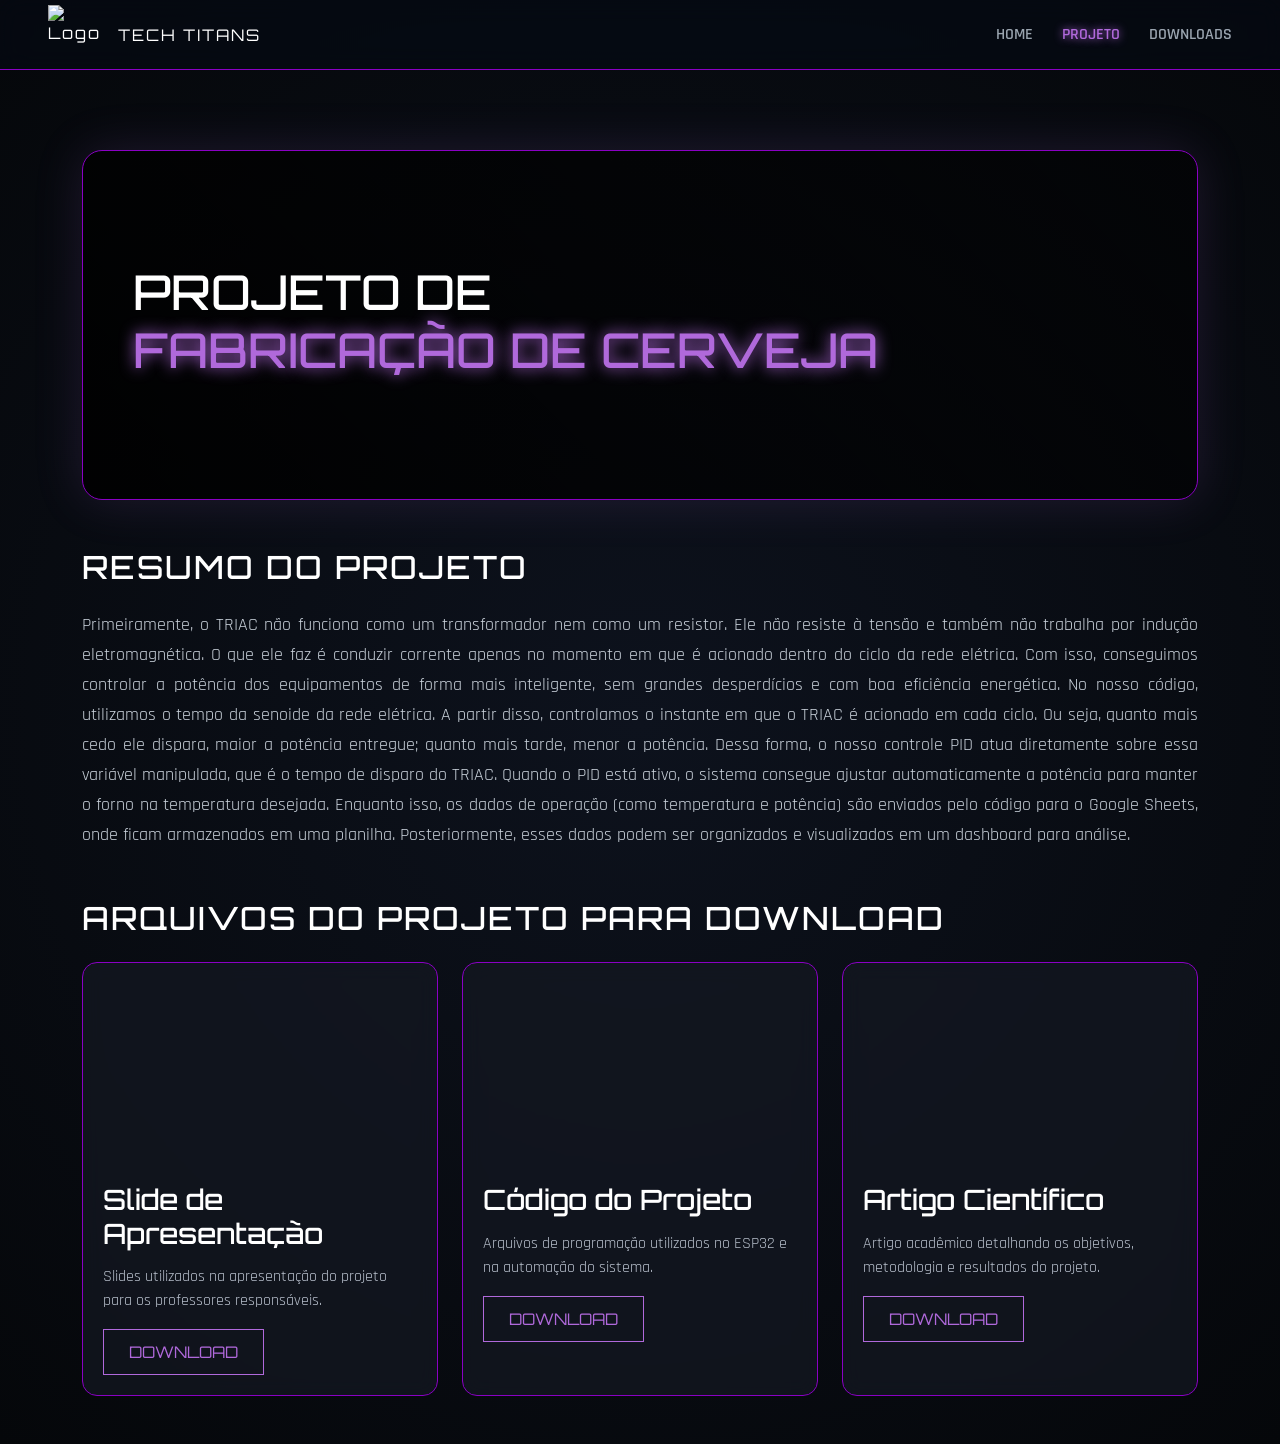
==== page_cerveja.html @ ebbdea02 "Primeiro Commit" ====
<!DOCTYPE html>
<html lang="pt-br">
<head>
    <meta charset="UTF-8">
    <meta name="viewport" content="width=device-width, initial-scale=1.0">
    <title>Projeto - Fabricação de Cerveja</title>

    <!-- Bootstrap -->
    <link href="https://cdn.jsdelivr.net/npm/bootstrap@5.3.0/dist/css/bootstrap.min.css" rel="stylesheet">

    <!-- Fonts -->
    <link href="https://fonts.googleapis.com/css2?family=Orbitron:wght@400;700&family=Rajdhani:wght@300;500;600&display=swap" rel="stylesheet">

    <link rel="stylesheet" href="css/style_cerveja_page.css">
</head>

<body>

    <!-- HEADER -->
    <header class="main-header d-flex justify-content-between align-items-center px-5">

        <div class="logo-area">
            <img src="img/logo.png" alt="Logo" class="logo-img">
            <span>TECH TITANS</span>
        </div>

        <nav class="main-nav">
            <a href="index.html">HOME</a>
            <a href="#sobre" class="active">PROJETO</a>
            <a href="#downloads">DOWNLOADS</a>
        </nav>

    </header>

    <!-- HERO -->
    <section class="hero-wrap container">
        <div class="hero-inner">
            <div class="hero-content">
                <h1>
                    PROJETO DE <br>
                    <span class="glow-text">
                        FABRICAÇÃO DE CERVEJA
                    </span>
                </h1>
            </div>
        </div>
    </section>

    <!-- SOBRE -->
    <section id="sobre" class="container mt-5">

        <h2 class="section-title">
            RESUMO DO PROJETO
        </h2>

        <p class="project-text">
            Primeiramente, o TRIAC não funciona como um transformador nem como um resistor. 
            Ele não resiste à tensão e também não trabalha por indução eletromagnética. 
            O que ele faz é conduzir corrente apenas no momento em que é acionado dentro do ciclo da rede elétrica.
            Com isso, conseguimos controlar a potência dos equipamentos de forma mais inteligente, sem grandes desperdícios e com boa 
            eficiência energética.
            
            No nosso código, utilizamos o tempo da senoide da rede elétrica. 
            A partir disso, controlamos o instante em que o TRIAC é acionado em cada ciclo. 
            Ou seja, quanto mais cedo ele dispara, maior a potência entregue; quanto mais tarde, menor a potência.
            Dessa forma, o nosso controle PID atua diretamente sobre essa variável manipulada, que é o tempo de disparo do TRIAC.
            
            Quando o PID está ativo, o sistema consegue ajustar automaticamente a potência para manter o forno na temperatura desejada.
            Enquanto isso, os dados de operação (como temperatura e potência) são enviados pelo código para o Google Sheets, 
            onde ficam armazenados em uma planilha. 
            Posteriormente, esses dados podem ser organizados e visualizados em um dashboard para análise.
        </p>

    </section>

    <!-- CARDS -->
    <section id="downloads" class="container mt-5 mb-5">
        <h2 class="section-title">
            ARQUIVOS DO PROJETO PARA DOWNLOAD
        </h2>

        <div class="row g-4">

            <!-- CARD 1 -->
            <div class="col-lg-4">
                <div class="cyber-card">
                    <div class="card-img"
                         style="background-image: url('img/materiais.jpg');">
                    </div>
                    <h3>Slide de Apresentação</h3>
                    <p>
                       Slides utilizados na apresentação do projeto para os professores responsáveis.
                    </p>
                    <a href="downloads/lista_materiais.pdf"
                       class="btn-cyber" target="_blank"
                       download>
                        DOWNLOAD
                    </a>
                </div>
            </div>

            <!-- CARD 2 -->
            <div class="col-lg-4">
                <div class="cyber-card">
                    <div class="card-img"
                         style="background-image: url('img/codigo.jpg');">
                    </div>
                    <h3>Código do Projeto</h3>
                    <p>
                        Arquivos de programação utilizados no ESP32
                        e na automação do sistema.
                    </p>
                    <a href="downloads/codigo_projeto.zip"
                       class="btn-cyber" target="_blank"
                       download>
                        DOWNLOAD
                    </a>
                </div>
            </div>

            <!-- CARD 3 -->
            <div class="col-lg-4">
                <div class="cyber-card">
                    <div class="card-img"
                         style="background-image: url('img/artigo.jpg');">
                    </div>
                    <h3>Artigo Científico</h3>
                    <p>
                        Artigo acadêmico detalhando os objetivos,
                        metodologia e resultados do projeto.
                    </p>
                    <a href="downloads/Artigo_TechTitans___Projeto_Cerveja.pdf"
                       class="btn-cyber" target="_blank"
                       download>
                        DOWNLOAD
                    </a>
                </div>
            </div>
        </div>
    </section>

</body>
</html>
---- css/style_cerveja_page.css ----
:root {
    --bg-color: #05070a;
    --card-bg: rgba(20, 25, 35, 0.7);
    --purple: #B069DB;
    --border-color: rgba(138, 0, 196);
    --font-main: 'Rajdhani', sans-serif;
    --font-logo: 'Orbitron', sans-serif;
}

body {
    margin: 0;
    background: radial-gradient(circle at 50% 50%, #0d121d 0%, var(--bg-color) 100%);
    color: white;
    font-family: var(--font-main);
    overflow-x: hidden;
}

/* ================= HEADER ================= */

.main-header {
    position: sticky;
    top: 0;
    z-index: 1000;
    height: 70px;

    background: rgba(5, 10, 20, 0.6);
    backdrop-filter: blur(12px);
    border-bottom: 1px solid var(--border-color);
}

.logo-area {
    display: flex;
    align-items: center;
    gap: 10px;
    font-family: var(--font-logo);
    letter-spacing: 2px;
}

.logo-img {
    width: 60px;
    height: 60px;
    object-fit: cover;
}

.main-nav a {
    text-decoration: none;
    color: #9aa4af;
    margin-left: 25px;
    font-weight: 600;
    transition: 0.3s;
}

.main-nav a:hover,
.main-nav a.active {
    color: var(--purple);
    text-shadow: 0 0 8px var(--purple);
}

/* ================= HERO ================= */

.hero-wrap {
    padding-top: 80px;
}

.hero-inner {
    min-height: 350px;

    background:
        linear-gradient(45deg, rgba(0,0,0,0.9), rgba(0,0,0,0.5)),
        url('img/fabrica_cerveja.jpg');

    background-size: cover;
    background-position: center;

    border-radius: 20px;
    border: 1px solid var(--border-color);

    display: flex;
    align-items: center;

    padding: 50px;

    box-shadow: 0 0 50px rgba(176, 105, 219, 0.15);
}

.hero-content h1 {
    font-family: var(--font-logo);
    font-size: 3rem;
}

.glow-text {
    color: var(--purple);
    text-shadow: 0 0 15px var(--purple);
}

/* ================= TEXT ================= */

.project-text {
    color: #c8d0d9;
    font-size: 1.1rem;
    line-height: 1.7;
    text-align: justify;
}

.section-title {
    font-family: var(--font-logo);
    letter-spacing: 2px;
    margin-bottom: 25px;
}

/* ================= CARDS ================= */

.cyber-card {
    background: var(--card-bg);
    border: 1px solid var(--border-color);
    border-radius: 15px;
    backdrop-filter: blur(10px);
    padding: 20px;
    transition: 0.3s;
    height: 100%;
}

.cyber-card:hover {
    transform: translateY(-5px);
    box-shadow: 0 0 20px rgba(176, 105, 219, 0.3);
}

.card-img {
    height: 180px;
    border-radius: 10px;
    background-size: cover;
    background-position: center;
    margin-bottom: 20px;
}

.cyber-card h3 {
    font-family: var(--font-logo);
    color: white;
    margin-bottom: 15px;
}

.cyber-card p {
    color: #b8c0cc;
}

/* ================= BUTTON ================= */

.btn-cyber {
    background: transparent;
    color: var(--purple);
    border: 1px solid var(--purple);
    padding: 10px 25px;
    font-family: var(--font-logo);
    text-decoration: none;
    display: inline-block;
    transition: 0.3s;
}

.btn-cyber:hover {
    background: var(--purple);
    color: black;
    box-shadow: 0 0 20px var(--purple);
}
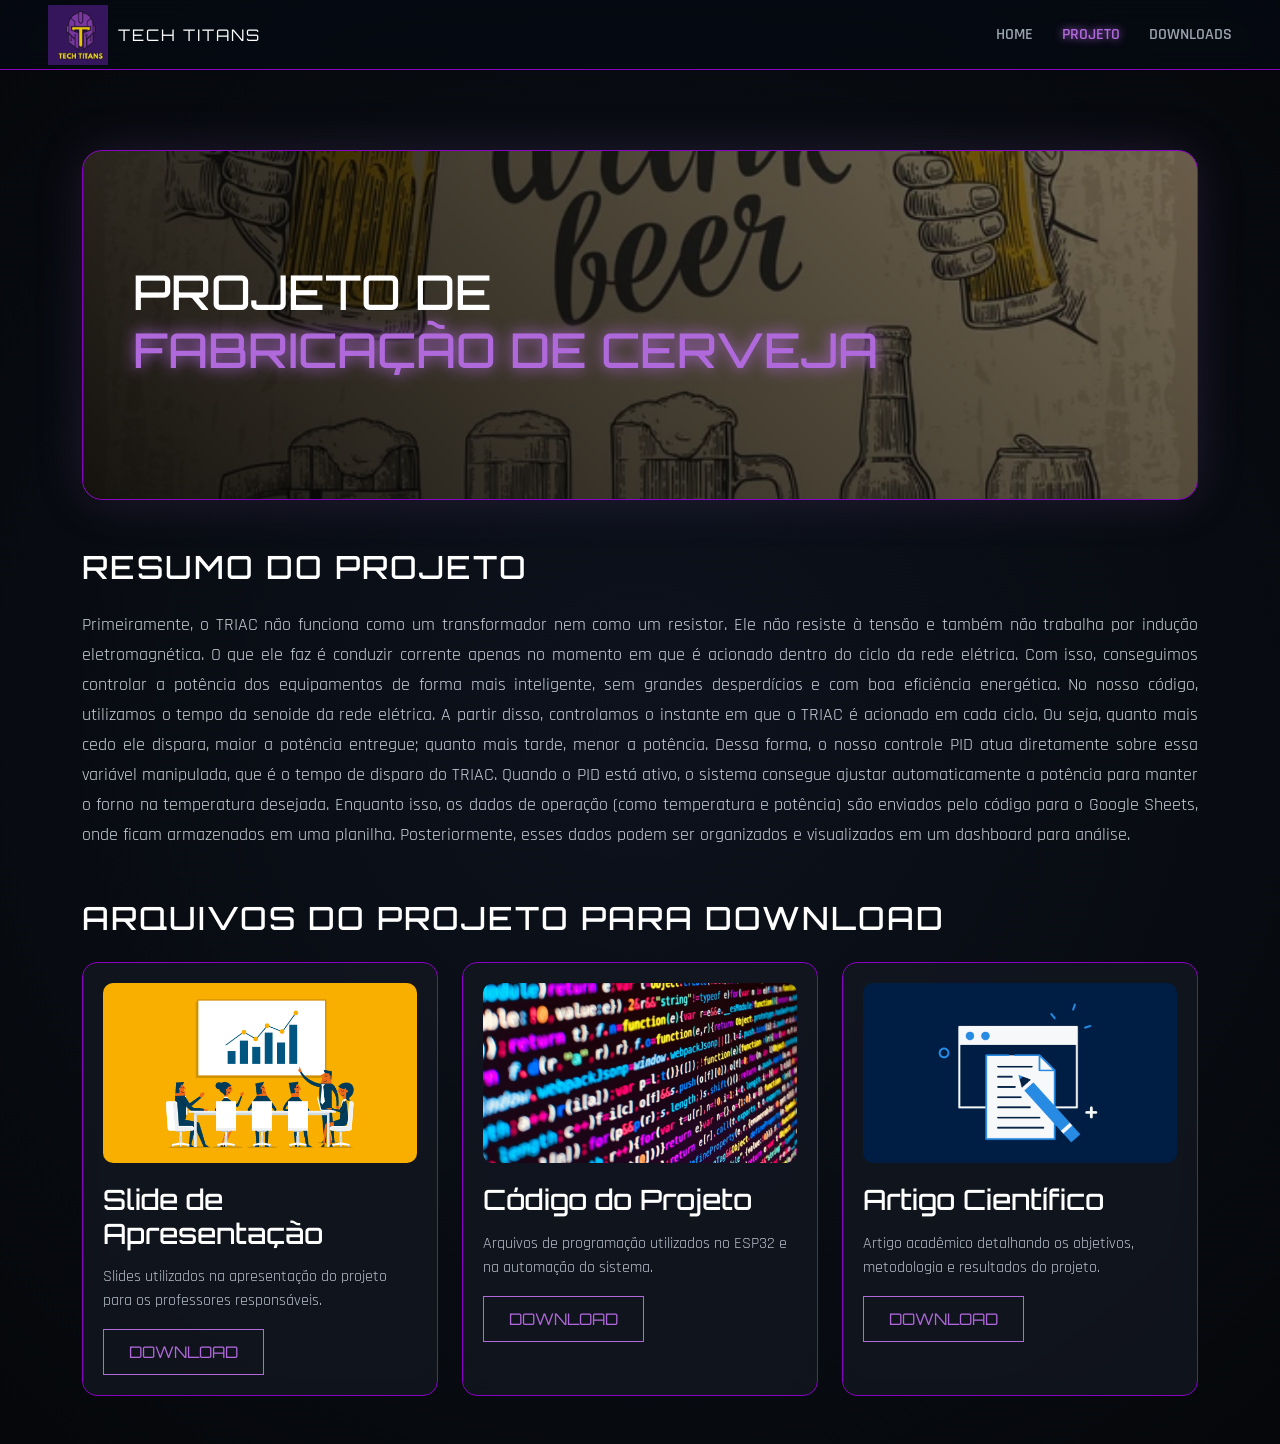
==== commit 6d4aaade: "Atualização" ====
--- a/page_cerveja.html
+++ b/page_cerveja.html
@@ -20,7 +20,7 @@
     <header class="main-header d-flex justify-content-between align-items-center px-5">
 
         <div class="logo-area">
-            <img src="img/logo.png" alt="Logo" class="logo-img">
+            <img src="img/logo2.jpeg" alt="Logo" class="logo-img">
             <span>TECH TITANS</span>
         </div>
 
@@ -85,7 +85,7 @@
             <div class="col-lg-4">
                 <div class="cyber-card">
                     <div class="card-img"
-                         style="background-image: url('img/materiais.jpg');">
+                         style="background-image: url('img/slide_apresentacao.png');">
                     </div>
                     <h3>Slide de Apresentação</h3>
                     <p>
@@ -103,7 +103,7 @@
             <div class="col-lg-4">
                 <div class="cyber-card">
                     <div class="card-img"
-                         style="background-image: url('img/codigo.jpg');">
+                         style="background-image: url('img/programacao.jpg');">
                     </div>
                     <h3>Código do Projeto</h3>
                     <p>
@@ -122,7 +122,7 @@
             <div class="col-lg-4">
                 <div class="cyber-card">
                     <div class="card-img"
-                         style="background-image: url('img/artigo.jpg');">
+                         style="background-image: url('img/artigo_cientifico.png');">
                     </div>
                     <h3>Artigo Científico</h3>
                     <p>
--- a/css/style_cerveja_page.css
+++ b/css/style_cerveja_page.css
@@ -67,7 +67,7 @@
 
     background:
         linear-gradient(45deg, rgba(0,0,0,0.9), rgba(0,0,0,0.5)),
-        url('img/fabrica_cerveja.jpg');
+        url('../img/cerveja.jpg');
 
     background-size: cover;
     background-position: center;
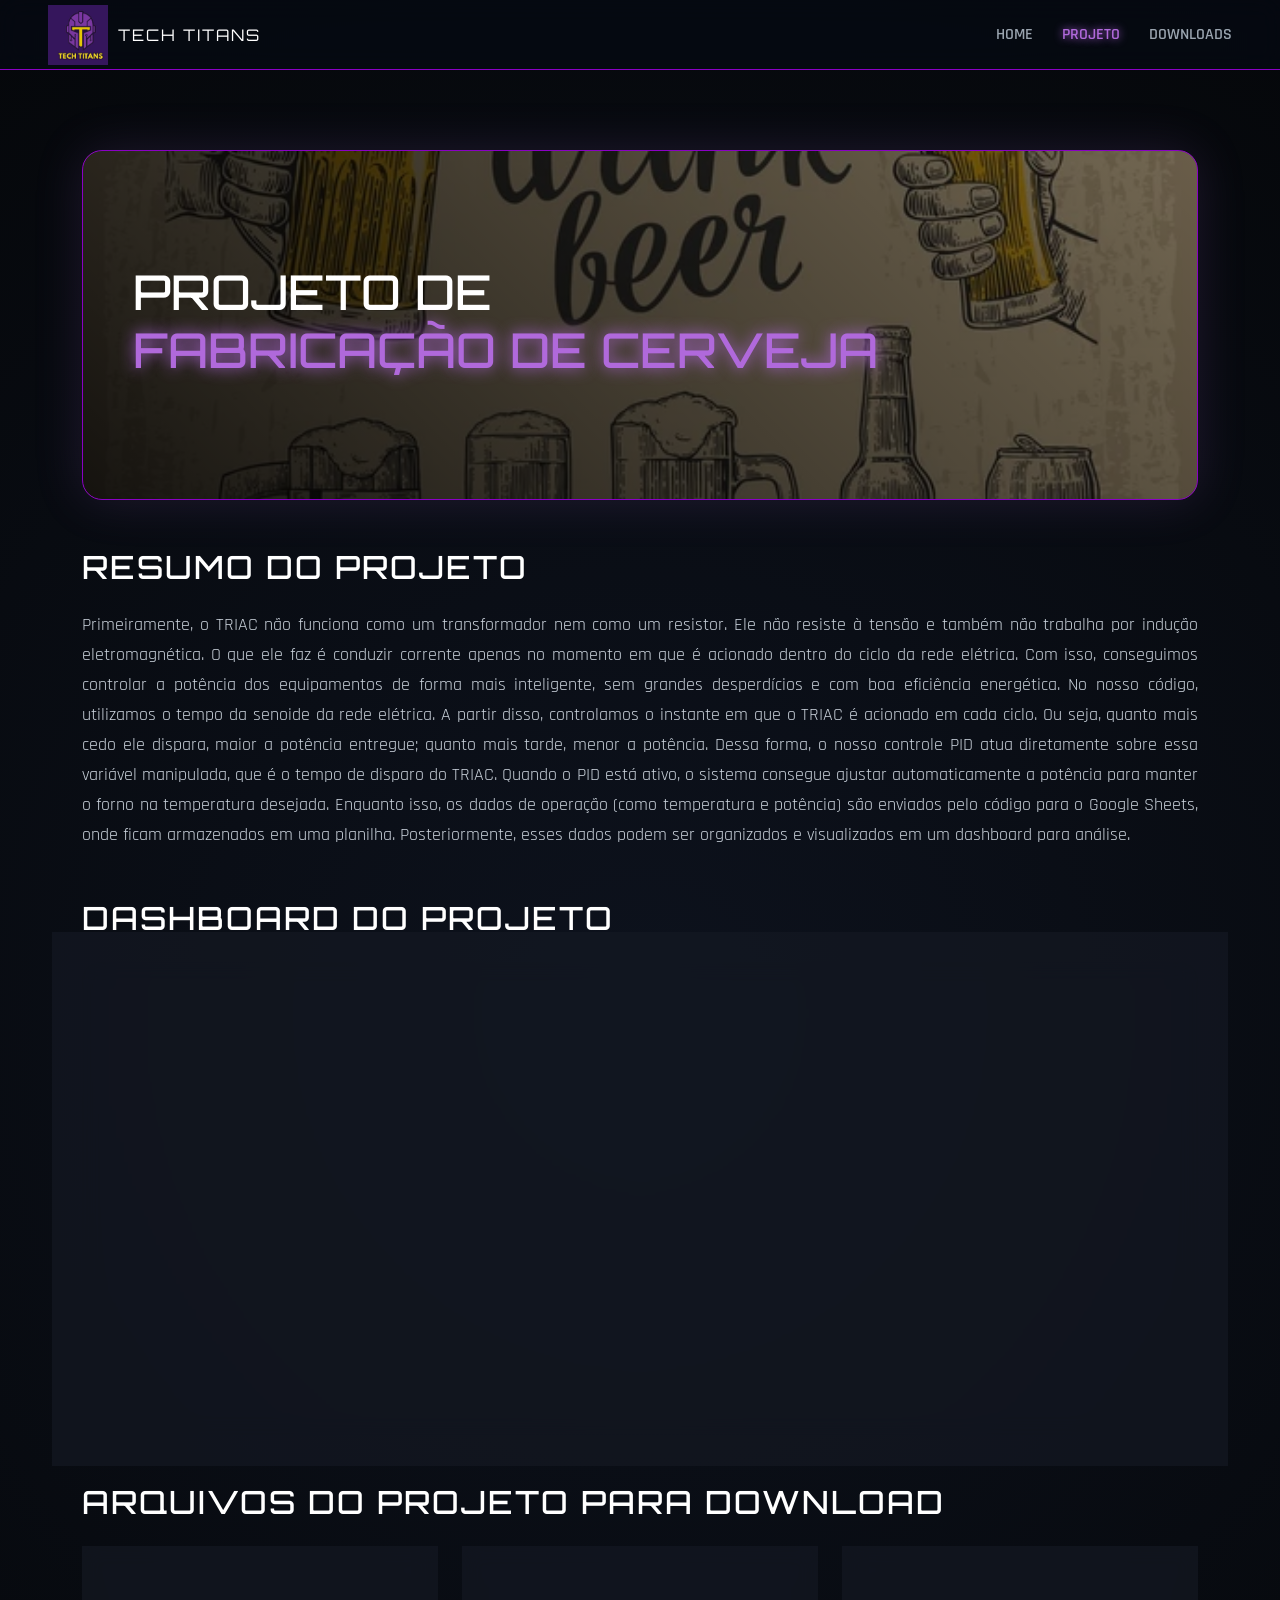
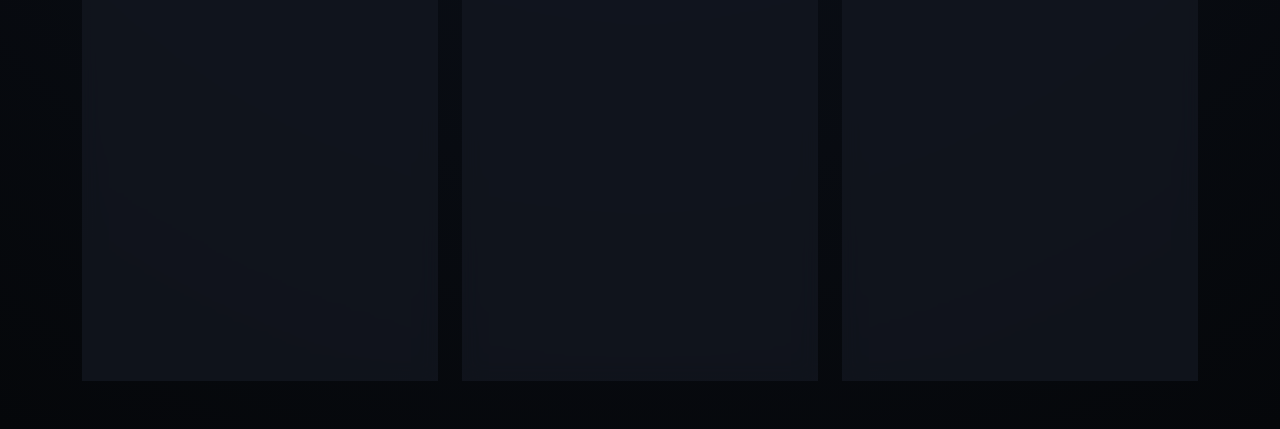
==== commit adee969d: "Atualização3" ====
--- a/page_cerveja.html
+++ b/page_cerveja.html
@@ -73,6 +73,26 @@
 
     </section>
 
+    <!-- DASHBOARD -->
+    <section id="dashboard" class="container mt-5">
+
+        <h2 class="section-title">
+            DASHBOARD DO PROJETO
+        </h2>
+
+        <div class="dashboard-container">
+            <iframe 
+                width="600" 
+                height="443" 
+                src="https://datastudio.google.com/embed/reporting/b574001e-1cbc-4985-8445-f83b5739f3e3/page/kD4wF"
+                frameborder="0" 
+                style="border:0" 
+                allowfullscreen sandbox="allow-storage-access-by-user-activation allow-scripts allow-same-origin allow-popups allow-popups-to-escape-sandbox">
+            </iframe>
+        </div>
+
+    </section>
+
     <!-- CARDS -->
     <section id="downloads" class="container mt-5 mb-5">
         <h2 class="section-title">
--- a/css/style_cerveja_page.css
+++ b/css/style_cerveja_page.css
@@ -160,4 +160,32 @@
     background: var(--purple);
     color: black;
     box-shadow: 0 0 20px var(--purple);
+}
+
+/* ================= DASHBOARD ================= */
+
+.dashboard-container{
+    width: 100%;
+
+    border: 1px solid var(--border-color);
+
+    border-radius: 20px;
+
+    overflow: hidden;
+
+    background: rgba(20, 25, 35, 0.7);
+
+    backdrop-filter: blur(10px);
+
+    box-shadow: 0 0 20px rgba(176, 105, 219, 0.15);
+
+    padding: 10px;
+
+    margin-top: 20px;
+}
+
+.dashboard-container iframe{
+    width: 100%;
+
+    border-radius: 15px;
 }
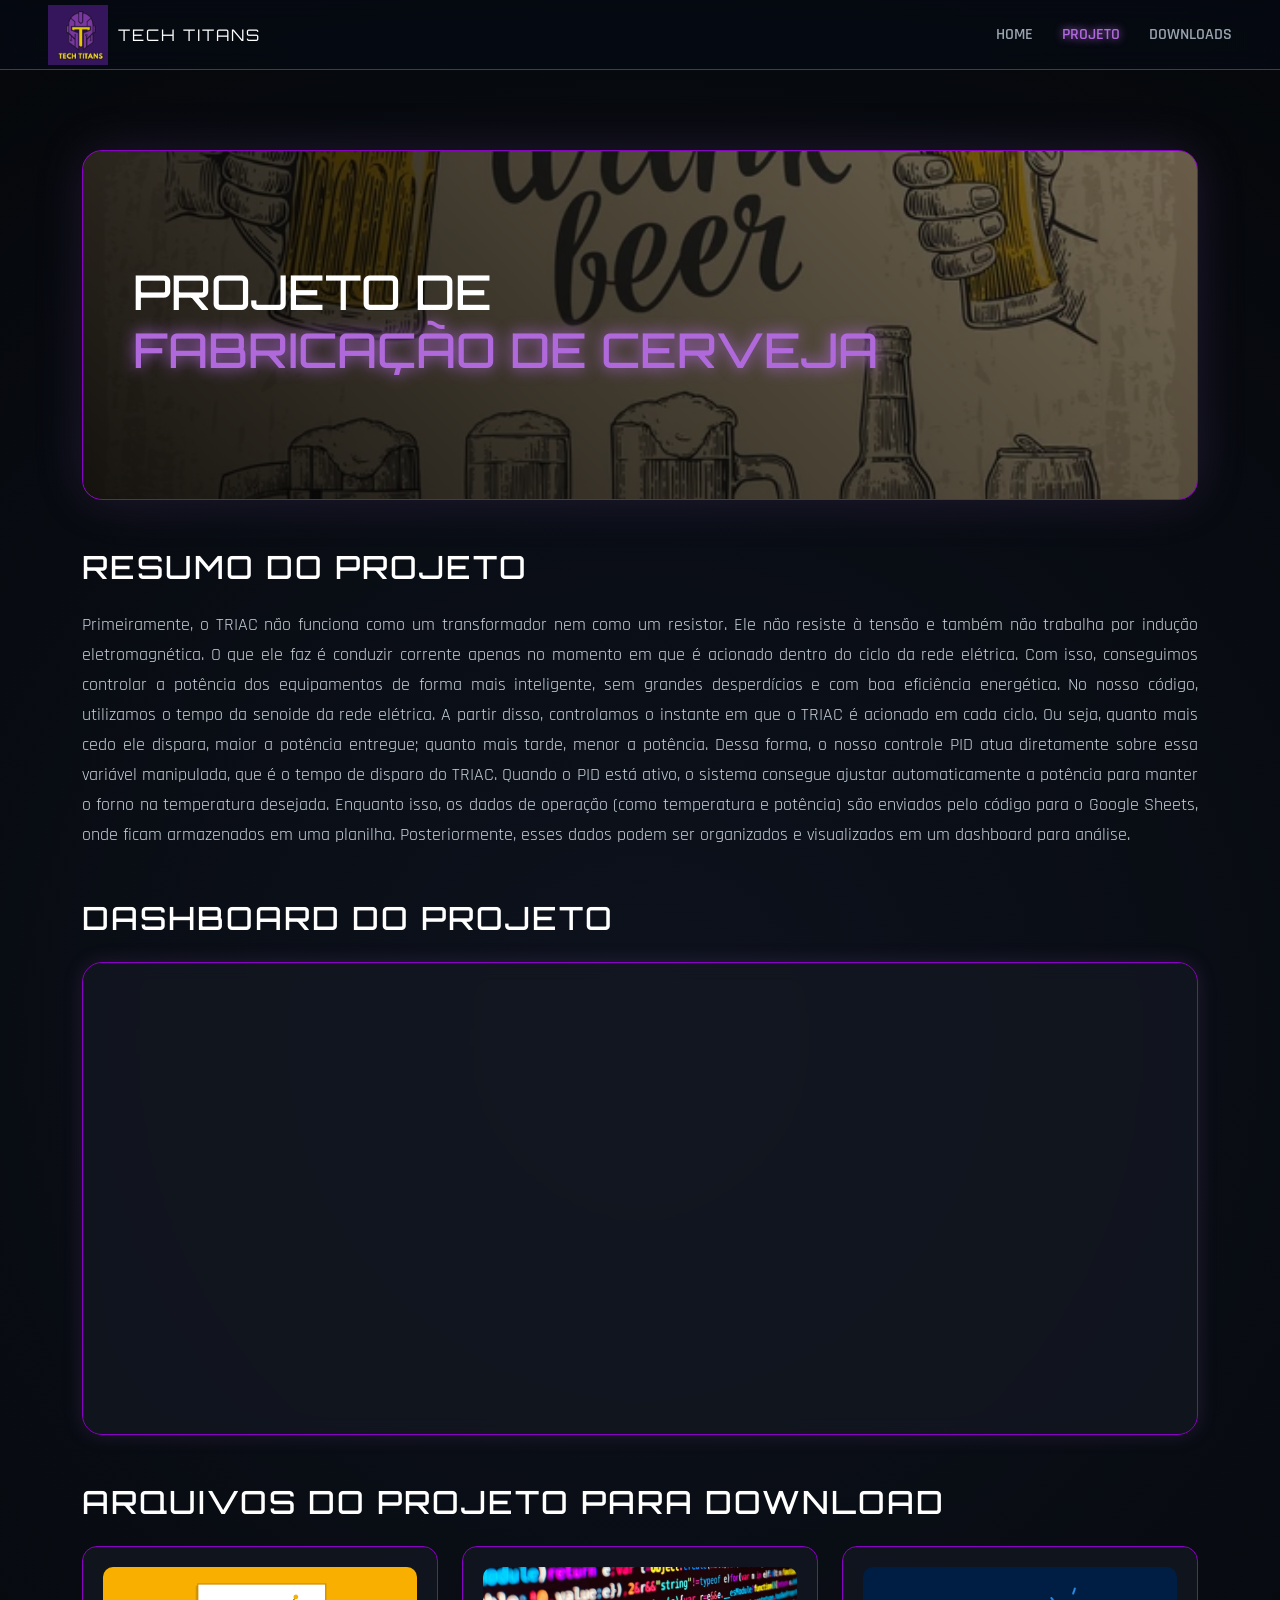
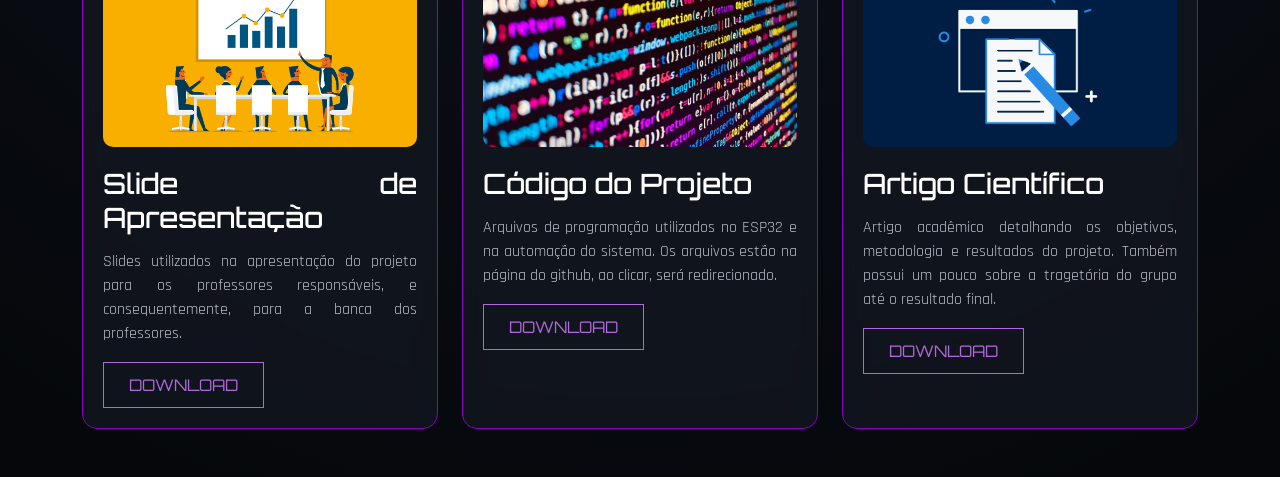
==== commit da37cde7: "Atualização5" ====
--- a/page_cerveja.html
+++ b/page_cerveja.html
@@ -109,7 +109,8 @@
                     </div>
                     <h3>Slide de Apresentação</h3>
                     <p>
-                       Slides utilizados na apresentação do projeto para os professores responsáveis.
+                       Slides utilizados na apresentação do projeto para os professores responsáveis, e consequentemente,
+                       para a banca dos professores. 
                     </p>
                     <a href="downloads/lista_materiais.pdf"
                        class="btn-cyber" target="_blank"
@@ -128,9 +129,10 @@
                     <h3>Código do Projeto</h3>
                     <p>
                         Arquivos de programação utilizados no ESP32
-                        e na automação do sistema.
+                        e na automação do sistema. Os arquivos estão
+                        na página do github, ao clicar, será redirecionado.
                     </p>
-                    <a href="downloads/codigo_projeto.zip"
+                    <a href="https://github.com/ErikTakeuti/SiteProjetoCervejaTechTitans.git"
                        class="btn-cyber" target="_blank"
                        download>
                         DOWNLOAD
@@ -147,7 +149,8 @@
                     <h3>Artigo Científico</h3>
                     <p>
                         Artigo acadêmico detalhando os objetivos,
-                        metodologia e resultados do projeto.
+                        metodologia e resultados do projeto. Também possui um pouco
+                        sobre a tragetória do grupo até o resultado final.
                     </p>
                     <a href="downloads/Artigo_TechTitans___Projeto_Cerveja.pdf"
                        class="btn-cyber" target="_blank"
--- a/css/style_cerveja_page.css
+++ b/css/style_cerveja_page.css
@@ -118,6 +118,7 @@
     padding: 20px;
     transition: 0.3s;
     height: 100%;
+    text-align: justify;
 }
 
 .cyber-card:hover {
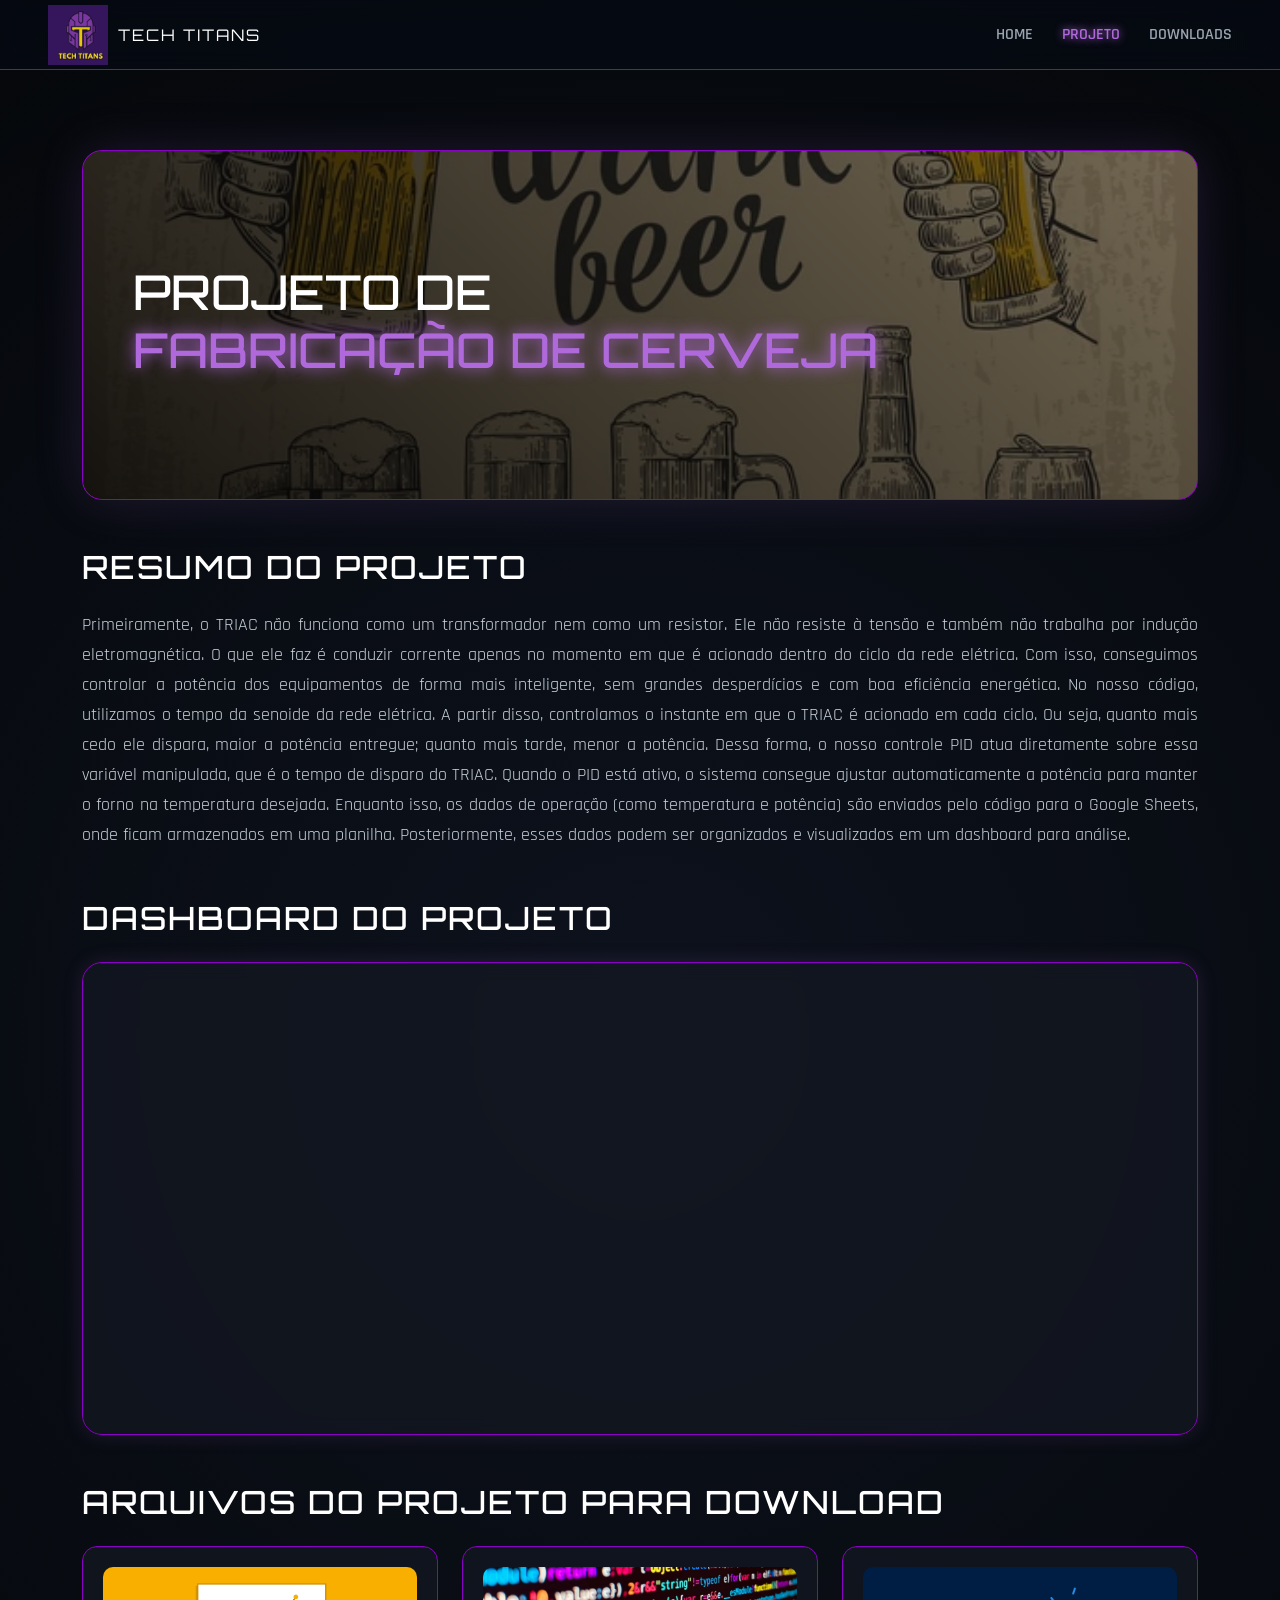
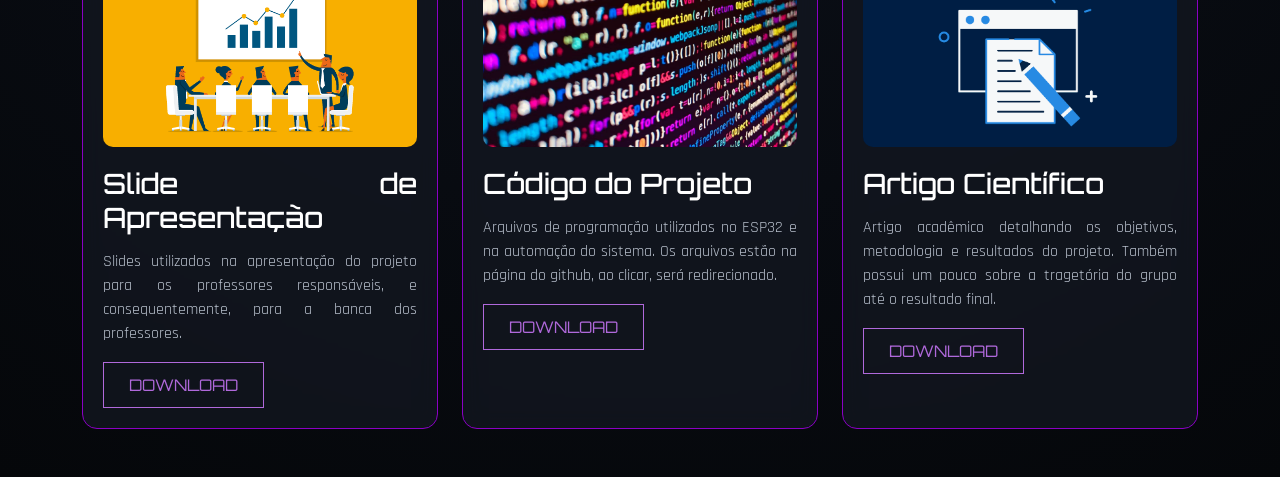
==== commit 66256d96: "Atualização6" ====
--- a/page_cerveja.html
+++ b/page_cerveja.html
@@ -4,6 +4,8 @@
     <meta charset="UTF-8">
     <meta name="viewport" content="width=device-width, initial-scale=1.0">
     <title>Projeto - Fabricação de Cerveja</title>
+
+    <link rel="icon" type="image/png" href="img/logo2.jpeg">
 
     <!-- Bootstrap -->
     <link href="https://cdn.jsdelivr.net/npm/bootstrap@5.3.0/dist/css/bootstrap.min.css" rel="stylesheet">
